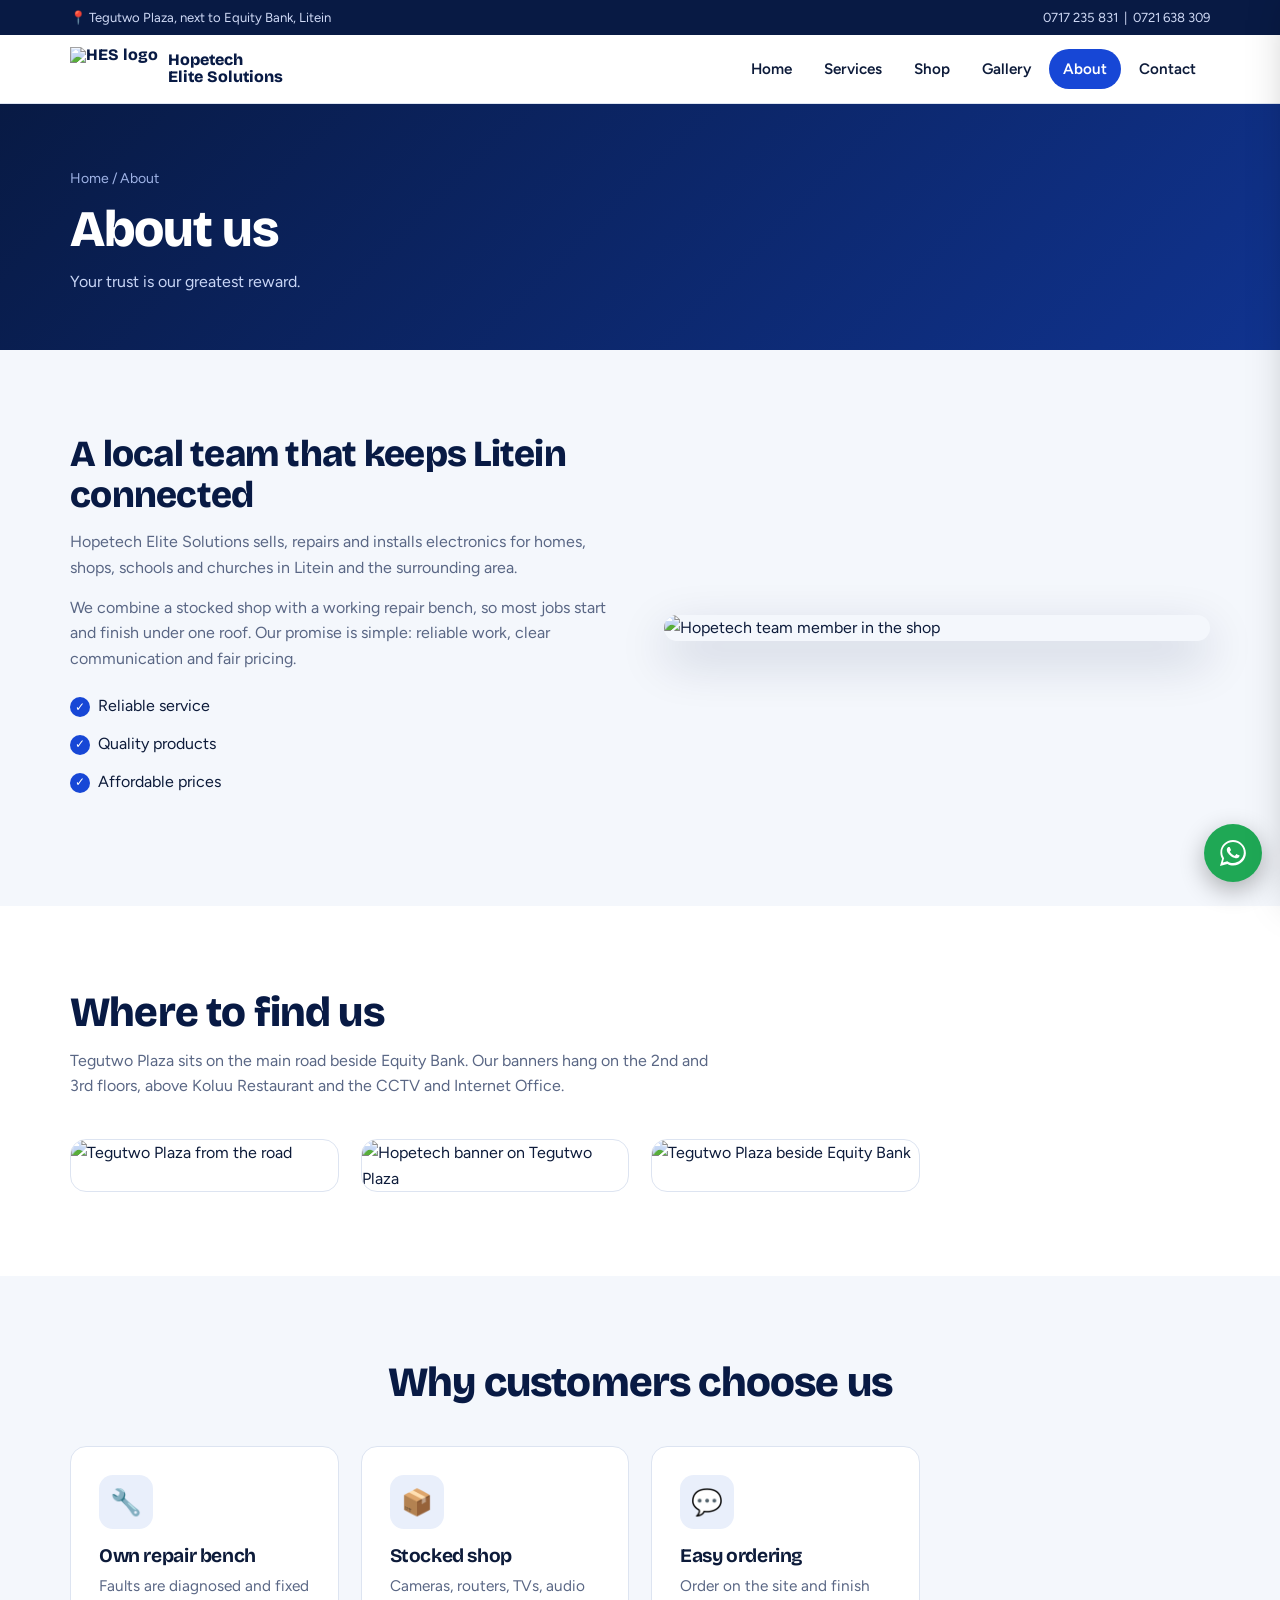
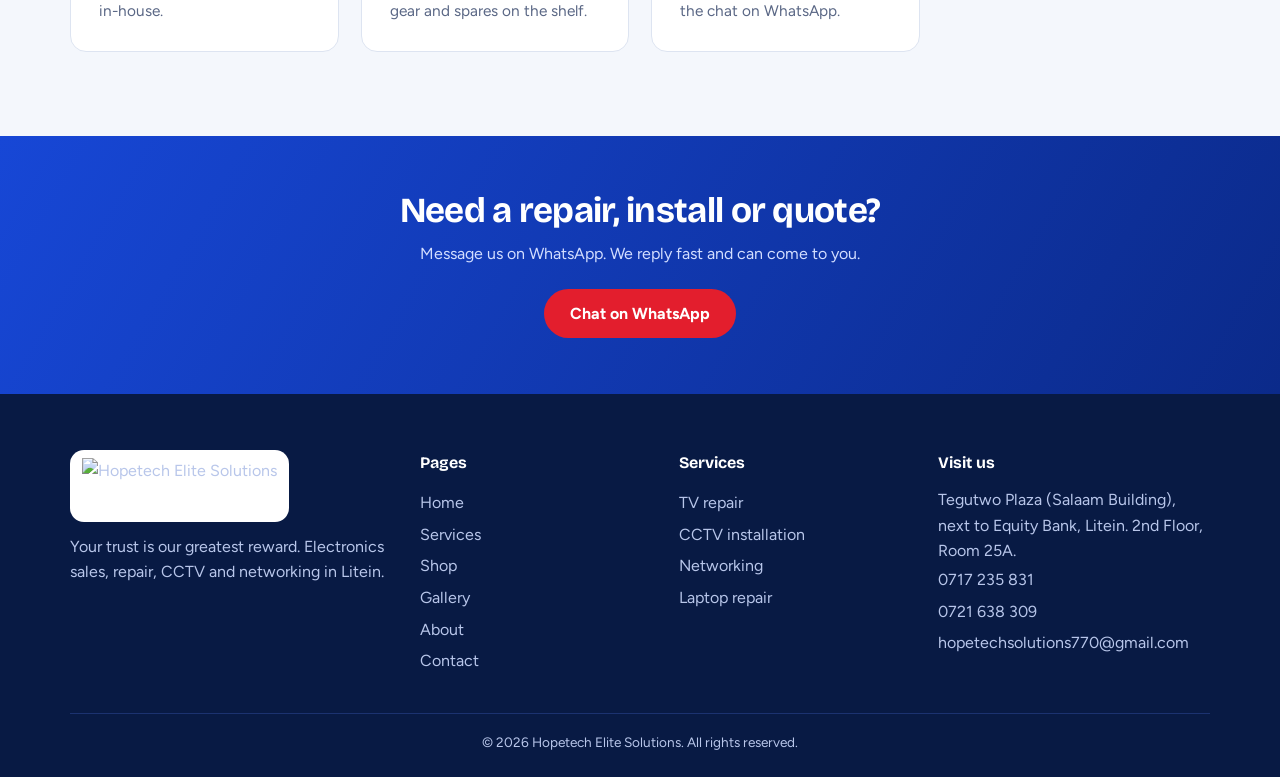
==== about.html @ 3a8e1cd1 "Add files via upload" ====
<!DOCTYPE html><html lang="en"><head><meta charset="UTF-8"><meta name="viewport" content="width=device-width,initial-scale=1">
<title>About Us | Hopetech Elite Solutions, Litein</title><meta name="description" content="About Hopetech Elite Solutions, a trusted electronics and technical solutions shop in Litein, Kericho County.">
<link rel="icon" href="img/favicon.png"><link rel="preconnect" href="https://fonts.googleapis.com"><link rel="preconnect" href="https://fonts.gstatic.com" crossorigin>
<link href="https://fonts.googleapis.com/css2?family=Bricolage+Grotesque:wght@600;800&family=Figtree:wght@400;600;700&display=swap" rel="stylesheet"><link rel="stylesheet" href="style.css"></head>
<body data-page="about">
<section class="pagehead"><div class="wrap"><div class="crumb"><a href="index.html">Home</a> / About</div><h1>About us</h1><p>Your trust is our greatest reward.</p></div></section>
<section class="sec"><div class="wrap split"><div><h2>A local team that keeps Litein connected</h2><p>Hopetech Elite Solutions sells, repairs and installs electronics for homes, shops, schools and churches in Litein and the surrounding area.</p><p>We combine a stocked shop with a working repair bench, so most jobs start and finish under one roof. Our promise is simple: reliable work, clear communication and fair pricing.</p><ul class="ticks"><li>Reliable service</li><li>Quality products</li><li>Affordable prices</li></ul></div><img src="img/staff-shop.jpg" alt="Hopetech team member in the shop"></div></section>
<section class="sec alt"><div class="wrap"><div class="sh"><h2>Where to find us</h2><p>Tegutwo Plaza sits on the main road beside Equity Bank. Our banners hang on the 2nd and 3rd floors, above Koluu Restaurant and the CCTV and Internet Office.</p></div>
<div class="grid g3"><figure class="card"><img src="img/plaza-front.jpg" alt="Tegutwo Plaza from the road"></figure><figure class="card"><img src="img/plaza-close.jpg" alt="Hopetech banner on Tegutwo Plaza"></figure><figure class="card"><img src="img/plaza-side.jpg" alt="Tegutwo Plaza beside Equity Bank"></figure></div></div></section>
<section class="sec"><div class="wrap"><div class="sh c"><h2>Why customers choose us</h2></div><div class="grid g3">
<div class="card svc"><div class="ico">🔧</div><h3>Own repair bench</h3><p>Faults are diagnosed and fixed in-house.</p></div>
<div class="card svc"><div class="ico">📦</div><h3>Stocked shop</h3><p>Cameras, routers, TVs, audio gear and spares on the shelf.</p></div>
<div class="card svc"><div class="ico">💬</div><h3>Easy ordering</h3><p>Order on the site and finish the chat on WhatsApp.</p></div></div></div></section>
<script src="site.js"></script></body></html>
---- style.css ----
:root{--navy:#081a44;--ink:#0d1b3a;--blue:#1747d6;--cyan:#19c6ee;--red:#e31e2d;--bg:#f4f7fc;--card:#fff;--line:#dde4f1;--mut:#5a6785;--r:16px}
*{box-sizing:border-box;margin:0;padding:0}html{scroll-behavior:smooth}
body{font-family:Figtree,system-ui,sans-serif;color:var(--ink);background:var(--bg);line-height:1.6;-webkit-font-smoothing:antialiased}
img{max-width:100%;display:block}a{color:inherit;text-decoration:none}
h1,h2,h3{font-family:'Bricolage Grotesque',sans-serif;line-height:1.1;letter-spacing:-.02em}
:focus-visible{outline:3px solid var(--cyan);outline-offset:2px}
.wrap{max-width:1180px;margin:0 auto;padding:0 20px}
/* header */
.top{background:var(--navy);color:#cfd9f5;font-size:.82rem}.top .wrap{display:flex;justify-content:space-between;gap:12px;padding:7px 20px;flex-wrap:wrap}.top a:hover{color:#fff}
.nav{position:sticky;top:0;z-index:50;background:rgba(255,255,255,.96);backdrop-filter:blur(8px);border-bottom:1px solid var(--line)}
.nav .wrap{display:flex;align-items:center;gap:18px;height:68px}
.brand{display:flex;align-items:center;gap:10px;font-family:'Bricolage Grotesque';font-weight:800;color:var(--navy);line-height:1.05}.brand img{height:44px;width:auto}.brand span{font-size:1rem}
.menu{display:flex;gap:4px;margin-left:auto}.menu a{padding:8px 14px;border-radius:99px;font-weight:600;font-size:.95rem;color:var(--ink)}.menu a:hover{background:#e9effb}.menu a.on{background:var(--blue);color:#fff}
.cartbtn{display:none;align-items:center;gap:8px;border:0;background:var(--red);color:#fff;font:700 .95rem Figtree;padding:10px 16px;border-radius:99px;cursor:pointer}.cartbtn.show{display:inline-flex;animation:pop .4s}.cartbtn b{background:#fff;color:var(--red);border-radius:99px;min-width:22px;padding:0 6px;text-align:center}
@keyframes pop{from{transform:scale(.6);opacity:0}to{transform:none;opacity:1}}
.burger{display:none;margin-left:auto;background:none;border:1px solid var(--line);border-radius:10px;width:44px;height:44px;font-size:1.3rem;cursor:pointer}
/* buttons */
.btn{display:inline-flex;align-items:center;justify-content:center;gap:8px;padding:13px 24px;border-radius:99px;border:2px solid transparent;font:700 1rem Figtree;cursor:pointer;transition:.2s}
.btn.primary{background:var(--blue);color:#fff}.btn.primary:hover{background:#0f36a8}
.btn.red{background:var(--red);color:#fff}.btn.red:hover{background:#b9141f}
.btn.ghost{border-color:#fff;color:#fff}.btn.ghost:hover{background:#fff;color:var(--navy)}
.btn.line{border-color:var(--blue);color:var(--blue)}.btn.line:hover{background:var(--blue);color:#fff}
.btn.wa{background:#1fa855;color:#fff;width:100%}.btn.wa:hover{background:#178a45}
/* hero */
.hero{position:relative;min-height:calc(100vh - 100px);min-height:calc(100svh - 100px);display:grid;place-items:center;text-align:center;color:#fff;overflow:hidden;background:#000}
.hero video,.hero .poster{position:absolute;inset:0;width:100%;height:100%;object-fit:cover;opacity:.75}
.hero:after{content:"";position:absolute;inset:0;background:linear-gradient(180deg,rgba(8,26,68,.35),rgba(8,26,68,.65))}
.hero-in{position:relative;z-index:2;padding:48px 20px;max-width:760px}
.logo-badge{width:min(380px,78vw);margin:0 auto 28px;background:#fff;border-radius:28px;padding:16px 22px;box-shadow:0 20px 60px rgba(0,0,0,.45);animation:pop .8s}
.hero h1{font-size:clamp(1.9rem,5vw,3.4rem);font-weight:800;text-shadow:0 2px 20px rgba(0,0,0,.5)}
.hero p{font-size:clamp(1rem,2vw,1.2rem);margin:16px auto 28px;max-width:600px;color:#e8eefc}
.cta{display:flex;gap:12px;justify-content:center;flex-wrap:wrap}
/* sections */
.sec{padding:84px 0}.sec.alt{background:#fff}.sec.dark{background:var(--navy);color:#fff}
.sh{max-width:640px;margin-bottom:40px}.sh.c{margin-inline:auto;text-align:center}
.sh h2{font-size:clamp(1.7rem,3.6vw,2.6rem);font-weight:800;color:var(--navy)}.dark .sh h2{color:#fff}
.sh p{color:var(--mut);margin-top:12px}.dark .sh p{color:#b8c6ea}
.pagehead{background:linear-gradient(135deg,var(--navy),#10338f);color:#fff;padding:64px 0 56px}
.pagehead h1{font-size:clamp(2rem,5vw,3.2rem);font-weight:800}.pagehead p{color:#c8d5f5;max-width:620px;margin-top:12px}
.crumb{font-size:.88rem;color:#9fb3e6;margin-bottom:10px}.crumb a:hover{color:#fff}
.grid{display:grid;gap:22px}.g3{grid-template-columns:repeat(auto-fill,minmax(260px,1fr))}.g4{grid-template-columns:repeat(auto-fill,minmax(230px,1fr))}
.card{background:var(--card);border:1px solid var(--line);border-radius:var(--r);overflow:hidden}
.svc{padding:28px}.svc .ico{width:54px;height:54px;border-radius:14px;background:#e9effb;display:grid;place-items:center;font-size:1.6rem;margin-bottom:16px}
.svc h3{font-size:1.2rem;margin-bottom:8px}.svc p{color:var(--mut);font-size:.96rem}.svc ul{margin:12px 0 0 18px;color:var(--mut);font-size:.93rem}
.band{display:grid;grid-template-columns:repeat(auto-fit,minmax(170px,1fr));gap:20px;text-align:center}
.band b{display:block;font:800 2.4rem 'Bricolage Grotesque';color:var(--cyan)}.band span{color:#b8c6ea;font-size:.95rem}
.split{display:grid;grid-template-columns:1fr 1fr;gap:48px;align-items:center}
.split img{border-radius:20px;width:100%;box-shadow:0 18px 50px rgba(8,26,68,.2)}
.split h2{font-size:clamp(1.6rem,3.2vw,2.3rem);color:var(--navy);margin-bottom:14px;font-weight:800}.split p{color:var(--mut);margin-bottom:14px}
.ticks{list-style:none;margin:16px 0 22px}.ticks li{padding:6px 0 6px 28px;position:relative}.ticks li:before{content:"✓";position:absolute;left:0;color:#fff;background:var(--blue);border-radius:50%;width:20px;height:20px;font-size:.75rem;display:grid;place-items:center;top:10px}
/* shop */
.tools{display:flex;gap:12px;flex-wrap:wrap;margin-bottom:26px;align-items:center}
.tools input{flex:1;min-width:200px;padding:13px 18px;border:1px solid var(--line);border-radius:99px;font:1rem Figtree;background:#fff}
.chips{display:flex;gap:8px;flex-wrap:wrap}.chips button{border:1px solid var(--line);background:#fff;padding:9px 16px;border-radius:99px;font:600 .9rem Figtree;cursor:pointer}.chips button.on{background:var(--navy);color:#fff;border-color:var(--navy)}
.prod .im{aspect-ratio:1/1;background:#eef2fa center/cover no-repeat}
.prod .bd{padding:16px 18px 18px}.prod .cat{font-size:.78rem;color:var(--blue);font-weight:700}.prod h3{font-size:1.05rem;margin:4px 0 6px;font-family:Figtree;letter-spacing:0;font-weight:700;line-height:1.3}
.prod .pr{color:var(--mut);font-size:.92rem;margin-bottom:12px}.prod .btn{width:100%;padding:11px}
.empty{padding:40px;text-align:center;color:var(--mut);grid-column:1/-1}
/* gallery */
.gal{columns:3 260px;column-gap:18px}.gal figure{break-inside:avoid;margin-bottom:18px;border-radius:14px;overflow:hidden;background:#fff;border:1px solid var(--line);cursor:zoom-in}.gal img{width:100%}.gal figcaption{padding:10px 14px;font-size:.9rem;color:var(--mut)}
.lb{position:fixed;inset:0;background:rgba(5,12,32,.92);z-index:200;display:none;place-items:center;padding:20px}.lb.on{display:grid}.lb img{max-height:90vh;border-radius:10px}
/* contact */
.cgrid{display:grid;grid-template-columns:1fr 1fr;gap:28px}.box{background:#fff;border:1px solid var(--line);border-radius:var(--r);padding:30px}
.box h3{margin-bottom:14px;font-size:1.3rem}.box p{margin-bottom:12px;color:var(--mut)}.box p b{color:var(--ink)}.box a{color:var(--blue);font-weight:600}
.field{display:block;margin-bottom:14px}.field span{display:block;font-weight:600;font-size:.9rem;margin-bottom:6px}
.field input,.field textarea{width:100%;padding:13px 15px;border:1px solid var(--line);border-radius:12px;font:1rem Figtree;background:#fff}
.hours{width:100%;border-collapse:collapse}.hours td{padding:8px 0;border-bottom:1px solid var(--line)}.hours td:last-child{text-align:right;font-weight:600}
.map{width:100%;height:320px;border:0;border-radius:var(--r);margin-top:22px}
/* cta strip + footer */
.strip{background:linear-gradient(120deg,var(--blue),#0b2a8a);color:#fff;padding:56px 0;text-align:center}.strip h2{font-size:clamp(1.5rem,3vw,2.2rem);margin-bottom:10px}.strip p{color:#d3deff;margin-bottom:22px}
footer{background:var(--navy);color:#b8c6ea;padding:56px 0 24px}
.fg{display:grid;grid-template-columns:1.4fr 1fr 1fr 1.2fr;gap:32px}.fg h4{color:#fff;margin-bottom:12px;font-family:'Bricolage Grotesque'}.fg a{display:block;padding:3px 0}.fg a:hover{color:#fff}
.fg .lg{background:#fff;border-radius:14px;padding:8px 12px;display:inline-block;margin-bottom:12px}.fg .lg img{height:56px}
.copy{border-top:1px solid #1b3270;margin-top:36px;padding-top:18px;font-size:.85rem;text-align:center}
/* cart */
.scrim{position:fixed;inset:0;background:rgba(5,12,32,.55);opacity:0;pointer-events:none;transition:.25s;z-index:90}.scrim.on{opacity:1;pointer-events:auto}
.drawer{position:fixed;top:0;right:0;height:100%;width:min(420px,100%);background:#fff;z-index:100;transform:translateX(105%);transition:transform .3s;display:flex;flex-direction:column;box-shadow:-10px 0 40px rgba(0,0,0,.25)}.drawer.on{transform:none}
.dh{display:flex;justify-content:space-between;align-items:center;padding:18px 20px;border-bottom:1px solid var(--line)}.dh h3{font-size:1.3rem}.dh button{border:0;background:#eef2fa;width:38px;height:38px;border-radius:50%;font-size:1.1rem;cursor:pointer}
.items{flex:1;overflow:auto;padding:12px 20px}.it{display:flex;gap:12px;align-items:center;padding:12px 0;border-bottom:1px solid var(--line)}.it .th{width:56px;height:56px;border-radius:10px;background:#eef2fa center/cover;flex:none}.it .nm{flex:1;font-weight:600;font-size:.94rem;line-height:1.3}
.qty{display:flex;align-items:center;gap:6px;margin-top:6px}.qty button{width:26px;height:26px;border-radius:50%;border:1px solid var(--line);background:#fff;font-weight:700;cursor:pointer}
.rm{border:0;background:none;color:var(--red);font:600 .85rem Figtree;cursor:pointer;padding:6px}
.df{padding:16px 20px 20px;border-top:1px solid var(--line);background:#f8faff}.df input{width:100%;padding:12px 14px;border:1px solid var(--line);border-radius:10px;font:1rem Figtree;margin-bottom:10px}.df input.bad{border-color:var(--red)}
.err{color:var(--red);font-size:.85rem;min-height:1.2em;margin-bottom:6px}
.clr{display:block;margin:10px auto 0;border:0;background:none;color:var(--mut);cursor:pointer;font:.88rem Figtree;text-decoration:underline}
#toast{position:fixed;left:50%;bottom:90px;transform:translate(-50%,30px);background:var(--navy);color:#fff;padding:12px 20px;border-radius:99px;opacity:0;transition:.3s;z-index:150;pointer-events:none;font-weight:600}#toast.on{opacity:1;transform:translate(-50%,0)}
.wa-float{position:fixed;right:18px;bottom:18px;width:58px;height:58px;border-radius:50%;background:#1fa855;display:grid;place-items:center;z-index:60;box-shadow:0 8px 24px rgba(0,0,0,.3)}.wa-float svg{width:32px;height:32px}
@media(max-width:900px){.split,.cgrid{grid-template-columns:1fr}.fg{grid-template-columns:1fr 1fr}.sec{padding:60px 0}}
@media(max-width:820px){.burger{display:block}.menu{display:none;position:absolute;top:68px;left:0;right:0;background:#fff;flex-direction:column;padding:12px 20px 18px;border-bottom:1px solid var(--line)}.menu.on{display:flex}.nav .wrap{position:relative}.cartbtn{margin-left:0}.brand span{font-size:.9rem}.top .wrap>span:last-child{display:none}}
@media(max-width:520px){.fg{grid-template-columns:1fr}.brand span{display:none}}
@media(prefers-reduced-motion:reduce){*{animation:none!important;transition:none!important}html{scroll-behavior:auto}}
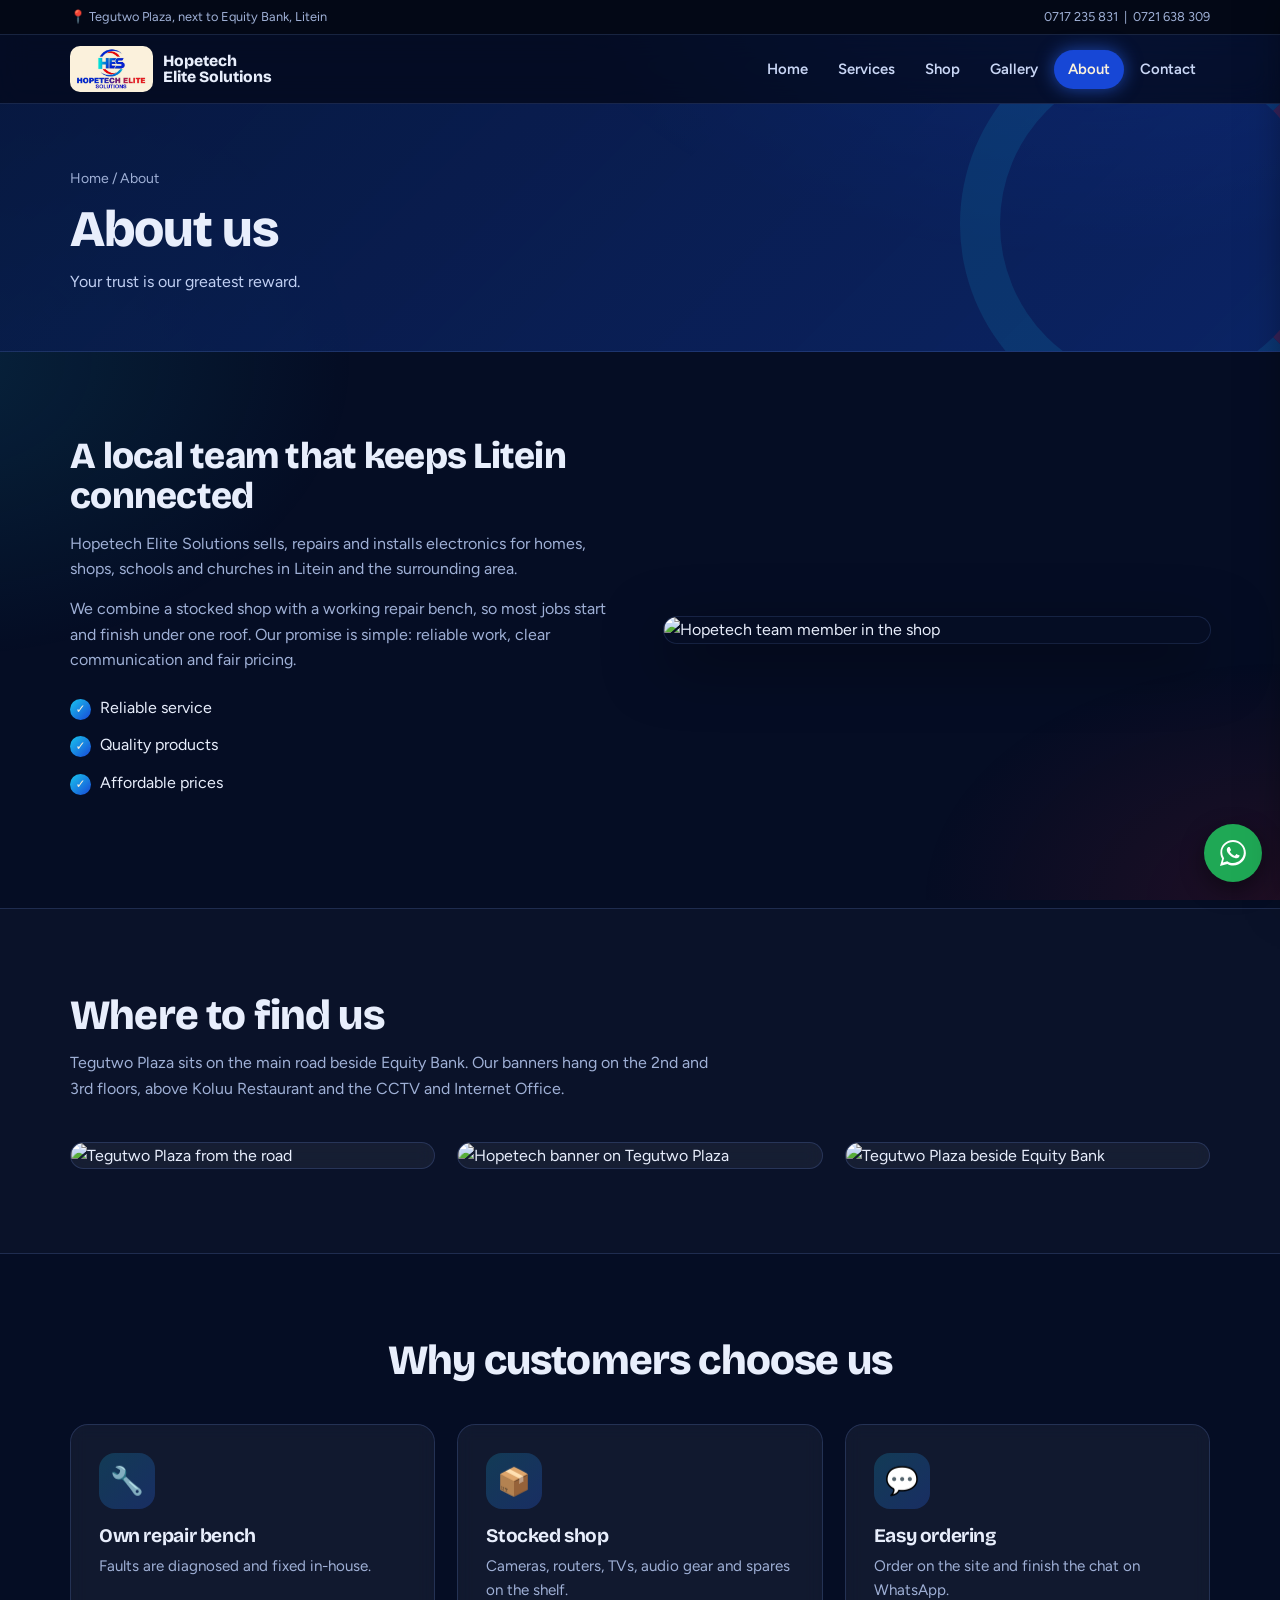
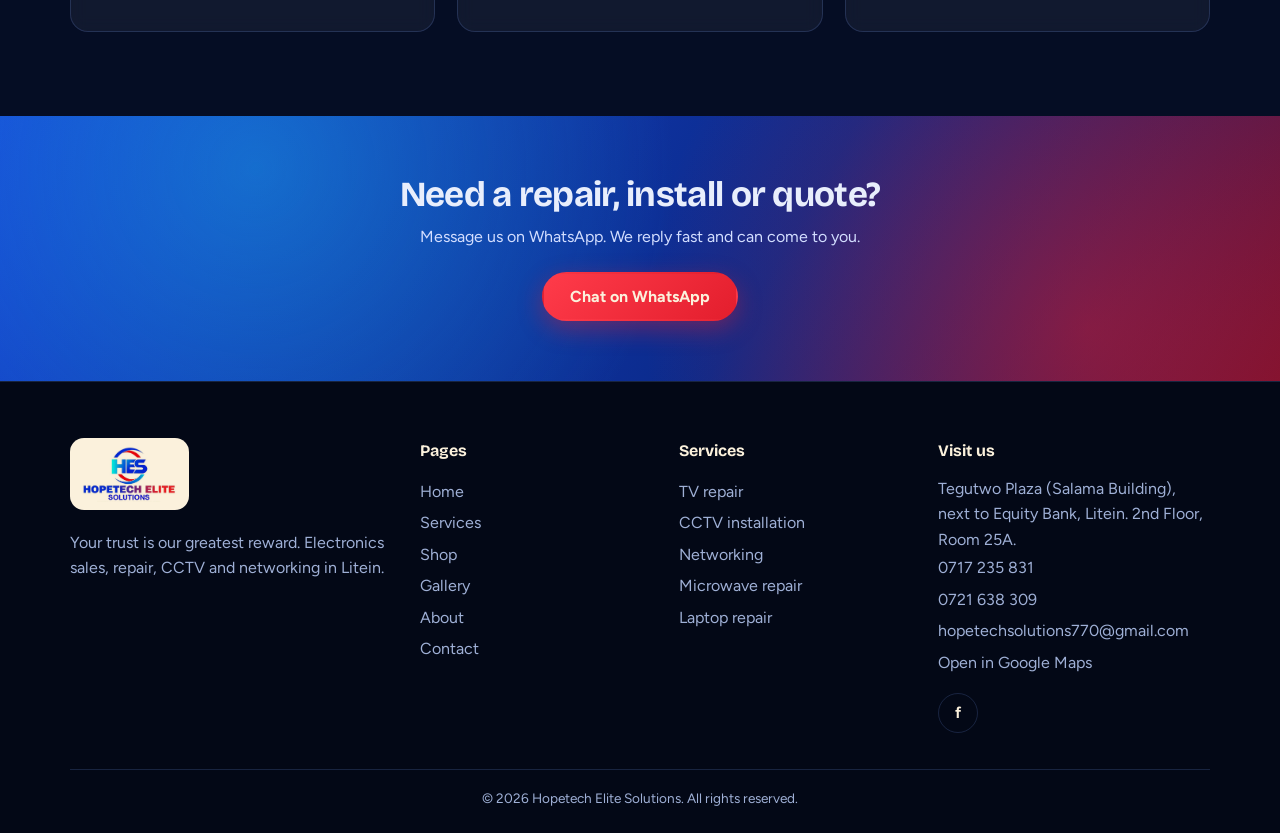
==== commit 0f5ff48c: "Add files via upload" ====
--- a/about.html
+++ b/about.html
@@ -1,7 +1,7 @@
 <!DOCTYPE html><html lang="en"><head><meta charset="UTF-8"><meta name="viewport" content="width=device-width,initial-scale=1">
 <title>About Us | Hopetech Elite Solutions, Litein</title><meta name="description" content="About Hopetech Elite Solutions, a trusted electronics and technical solutions shop in Litein, Kericho County.">
 <link rel="icon" href="img/favicon.png"><link rel="preconnect" href="https://fonts.googleapis.com"><link rel="preconnect" href="https://fonts.gstatic.com" crossorigin>
-<link href="https://fonts.googleapis.com/css2?family=Bricolage+Grotesque:wght@600;800&family=Figtree:wght@400;600;700&display=swap" rel="stylesheet"><link rel="stylesheet" href="style.css"></head>
+<link href="https://fonts.googleapis.com/css2?family=Bricolage+Grotesque:wght@600;800&family=Figtree:wght@400;600;700&display=swap" rel="stylesheet"><link rel="stylesheet" href="style.css?v=3"></head>
 <body data-page="about">
 <section class="pagehead"><div class="wrap"><div class="crumb"><a href="index.html">Home</a> / About</div><h1>About us</h1><p>Your trust is our greatest reward.</p></div></section>
 <section class="sec"><div class="wrap split"><div><h2>A local team that keeps Litein connected</h2><p>Hopetech Elite Solutions sells, repairs and installs electronics for homes, shops, schools and churches in Litein and the surrounding area.</p><p>We combine a stocked shop with a working repair bench, so most jobs start and finish under one roof. Our promise is simple: reliable work, clear communication and fair pricing.</p><ul class="ticks"><li>Reliable service</li><li>Quality products</li><li>Affordable prices</li></ul></div><img src="img/staff-shop.jpg" alt="Hopetech team member in the shop"></div></section>
@@ -11,4 +11,4 @@
 <div class="card svc"><div class="ico">🔧</div><h3>Own repair bench</h3><p>Faults are diagnosed and fixed in-house.</p></div>
 <div class="card svc"><div class="ico">📦</div><h3>Stocked shop</h3><p>Cameras, routers, TVs, audio gear and spares on the shelf.</p></div>
 <div class="card svc"><div class="ico">💬</div><h3>Easy ordering</h3><p>Order on the site and finish the chat on WhatsApp.</p></div></div></div></section>
-<script src="site.js"></script></body></html>+<script src="site.js?v=3"></script></body></html>
--- a/style.css
+++ b/style.css
@@ -1,90 +1,111 @@
-:root{--navy:#081a44;--ink:#0d1b3a;--blue:#1747d6;--cyan:#19c6ee;--red:#e31e2d;--bg:#f4f7fc;--card:#fff;--line:#dde4f1;--mut:#5a6785;--r:16px}
+:root{--cream:#fbf1dc;--navy:#050d24;--navy2:#081a44;--blue:#1747d6;--blue2:#2f6bff;--cyan:#19c6ee;--red:#e31e2d;--ink:#e8eefc;--mut:#9fb0d6;--card:rgba(255,255,255,.05);--line:rgba(120,160,255,.18);--r:18px;--grad:linear-gradient(90deg,var(--cyan),var(--blue2) 50%,var(--red))}
 *{box-sizing:border-box;margin:0;padding:0}html{scroll-behavior:smooth}
-body{font-family:Figtree,system-ui,sans-serif;color:var(--ink);background:var(--bg);line-height:1.6;-webkit-font-smoothing:antialiased}
+body{font-family:Figtree,system-ui,sans-serif;color:var(--ink);background:var(--navy);line-height:1.6;-webkit-font-smoothing:antialiased;overflow-x:hidden}
+body:before{content:"";position:fixed;inset:0;z-index:-1;background:radial-gradient(900px 500px at 85% -5%,rgba(23,71,214,.35),transparent 60%),radial-gradient(700px 500px at -5% 40%,rgba(25,198,238,.12),transparent 60%),radial-gradient(600px 400px at 100% 100%,rgba(227,30,45,.12),transparent 60%)}
 img{max-width:100%;display:block}a{color:inherit;text-decoration:none}
 h1,h2,h3{font-family:'Bricolage Grotesque',sans-serif;line-height:1.1;letter-spacing:-.02em}
 :focus-visible{outline:3px solid var(--cyan);outline-offset:2px}
 .wrap{max-width:1180px;margin:0 auto;padding:0 20px}
+.grad{background:var(--grad);-webkit-background-clip:text;background-clip:text;color:transparent;background-size:200% auto;animation:shine 6s linear infinite}
+@keyframes shine{to{background-position:200% center}}
+.prog{position:fixed;top:0;left:0;height:3px;width:0;background:var(--grad);z-index:300}
 /* header */
-.top{background:var(--navy);color:#cfd9f5;font-size:.82rem}.top .wrap{display:flex;justify-content:space-between;gap:12px;padding:7px 20px;flex-wrap:wrap}.top a:hover{color:#fff}
-.nav{position:sticky;top:0;z-index:50;background:rgba(255,255,255,.96);backdrop-filter:blur(8px);border-bottom:1px solid var(--line)}
+.top{background:#030816;color:var(--mut);font-size:.8rem;border-bottom:1px solid var(--line)}.top .wrap{display:flex;justify-content:space-between;gap:12px;padding:7px 20px;flex-wrap:wrap}.top a:hover{color:var(--cyan)}
+.nav{position:sticky;top:0;z-index:50;background:rgba(5,13,36,.72);backdrop-filter:blur(14px);border-bottom:1px solid var(--line);transition:.3s}.nav.sc{background:rgba(5,13,36,.94);box-shadow:0 8px 30px rgba(0,0,0,.4)}
 .nav .wrap{display:flex;align-items:center;gap:18px;height:68px}
-.brand{display:flex;align-items:center;gap:10px;font-family:'Bricolage Grotesque';font-weight:800;color:var(--navy);line-height:1.05}.brand img{height:44px;width:auto}.brand span{font-size:1rem}
-.menu{display:flex;gap:4px;margin-left:auto}.menu a{padding:8px 14px;border-radius:99px;font-weight:600;font-size:.95rem;color:var(--ink)}.menu a:hover{background:#e9effb}.menu a.on{background:var(--blue);color:#fff}
-.cartbtn{display:none;align-items:center;gap:8px;border:0;background:var(--red);color:#fff;font:700 .95rem Figtree;padding:10px 16px;border-radius:99px;cursor:pointer}.cartbtn.show{display:inline-flex;animation:pop .4s}.cartbtn b{background:#fff;color:var(--red);border-radius:99px;min-width:22px;padding:0 6px;text-align:center}
+.brand{display:flex;align-items:center;gap:10px}.brand img{height:46px;width:auto;background:var(--cream);border-radius:10px;padding:2px 6px}.brand span{font:800 .98rem/1.05 'Bricolage Grotesque'}
+.menu{display:flex;gap:2px;margin-left:auto}.menu a{padding:8px 14px;border-radius:99px;font-weight:600;font-size:.93rem;color:#c9d6f5;transition:.2s}.menu a:hover{color:var(--cream);background:rgba(255,255,255,.08)}.menu a.on{background:var(--blue);color:var(--cream);box-shadow:0 0 18px rgba(47,107,255,.6)}
+.cartbtn{display:none;align-items:center;gap:8px;border:0;background:var(--red);color:var(--cream);font:700 .92rem Figtree;padding:10px 16px;border-radius:99px;cursor:pointer}.cartbtn.show{display:inline-flex;animation:pop .4s}.cartbtn b{background:var(--cream);color:var(--red);border-radius:99px;min-width:22px;padding:0 6px;text-align:center}
 @keyframes pop{from{transform:scale(.6);opacity:0}to{transform:none;opacity:1}}
-.burger{display:none;margin-left:auto;background:none;border:1px solid var(--line);border-radius:10px;width:44px;height:44px;font-size:1.3rem;cursor:pointer}
+.burger{display:none;margin-left:auto;background:none;color:var(--cream);border:1px solid var(--line);border-radius:10px;width:44px;height:44px;font-size:1.3rem;cursor:pointer}
 /* buttons */
-.btn{display:inline-flex;align-items:center;justify-content:center;gap:8px;padding:13px 24px;border-radius:99px;border:2px solid transparent;font:700 1rem Figtree;cursor:pointer;transition:.2s}
-.btn.primary{background:var(--blue);color:#fff}.btn.primary:hover{background:#0f36a8}
-.btn.red{background:var(--red);color:#fff}.btn.red:hover{background:#b9141f}
-.btn.ghost{border-color:#fff;color:#fff}.btn.ghost:hover{background:#fff;color:var(--navy)}
-.btn.line{border-color:var(--blue);color:var(--blue)}.btn.line:hover{background:var(--blue);color:#fff}
-.btn.wa{background:#1fa855;color:#fff;width:100%}.btn.wa:hover{background:#178a45}
+.btn{position:relative;display:inline-flex;align-items:center;justify-content:center;gap:8px;padding:13px 26px;border-radius:99px;border:2px solid transparent;font:700 1rem Figtree;cursor:pointer;transition:.25s;overflow:hidden}
+.btn:hover{transform:translateY(-2px)}
+.btn.primary{background:linear-gradient(135deg,var(--blue2),var(--blue));color:var(--cream);box-shadow:0 8px 24px rgba(23,71,214,.45)}.btn.primary:hover{box-shadow:0 10px 32px rgba(47,107,255,.7)}
+.btn.red{background:linear-gradient(135deg,#ff3b4a,var(--red));color:var(--cream);box-shadow:0 8px 24px rgba(227,30,45,.4)}.btn.red:hover{box-shadow:0 10px 32px rgba(227,30,45,.7)}
+.btn.ghost{border-color:rgba(255,255,255,.55);color:var(--cream);background:rgba(255,255,255,.06);backdrop-filter:blur(6px)}.btn.ghost:hover{background:var(--cream);color:var(--navy)}
+.btn.line{border-color:var(--cyan);color:var(--cyan)}.btn.line:hover{background:var(--cyan);color:var(--navy)}
+.btn.wa{background:#1fa855;color:var(--cream);width:100%}.btn.wa:hover{background:#178a45}
+.btn.red:after,.btn.primary:after{content:"";position:absolute;top:0;left:-80%;width:50%;height:100%;background:linear-gradient(100deg,transparent,rgba(255,255,255,.35),transparent);transform:skewX(-20deg);animation:sweep 3.5s infinite}
+@keyframes sweep{0%,60%{left:-80%}100%{left:140%}}
 /* hero */
-.hero{position:relative;min-height:calc(100vh - 100px);min-height:calc(100svh - 100px);display:grid;place-items:center;text-align:center;color:#fff;overflow:hidden;background:#000}
-.hero video,.hero .poster{position:absolute;inset:0;width:100%;height:100%;object-fit:cover;opacity:.75}
-.hero:after{content:"";position:absolute;inset:0;background:linear-gradient(180deg,rgba(8,26,68,.35),rgba(8,26,68,.65))}
-.hero-in{position:relative;z-index:2;padding:48px 20px;max-width:760px}
-.logo-badge{width:min(380px,78vw);margin:0 auto 28px;background:#fff;border-radius:28px;padding:16px 22px;box-shadow:0 20px 60px rgba(0,0,0,.45);animation:pop .8s}
-.hero h1{font-size:clamp(1.9rem,5vw,3.4rem);font-weight:800;text-shadow:0 2px 20px rgba(0,0,0,.5)}
-.hero p{font-size:clamp(1rem,2vw,1.2rem);margin:16px auto 28px;max-width:600px;color:#e8eefc}
+.hero{position:relative;min-height:clamp(200px,26svh,300px);display:grid;place-items:center;text-align:center;overflow:hidden;background:#000}
+.hero video,.hero .poster{position:absolute;inset:0;width:100%;height:100%;object-fit:cover}
+.hero:before{content:"";position:absolute;inset:0;z-index:1;background:linear-gradient(180deg,rgba(5,13,36,.55),rgba(5,13,36,.75) 70%,var(--navy)),radial-gradient(circle at 50% 40%,rgba(23,71,214,.25),transparent 60%)}
+.hero-in{position:relative;z-index:2;padding:26px 20px 30px;max-width:820px}
+.logo-badge{width:min(300px,68vw);margin:0 auto 26px;background:var(--cream);border-radius:26px;padding:12px 18px;box-shadow:0 0 0 4px rgba(25,198,238,.25),0 0 60px rgba(47,107,255,.6);animation:pop .8s,float 5s ease-in-out infinite 1s}
+@keyframes float{50%{transform:translateY(-10px)}}
+.hero h1{font-size:clamp(1.5rem,4.6vw,2.8rem);font-weight:800;text-shadow:0 4px 30px rgba(0,0,0,.6)}
+.hero p{font-size:clamp(.9rem,1.6vw,1.05rem);margin:10px auto 16px;max-width:600px;color:#d8e3ff}
 .cta{display:flex;gap:12px;justify-content:center;flex-wrap:wrap}
+.chipline{display:flex;gap:10px;justify-content:center;flex-wrap:wrap;margin-top:30px}.chipline span{border:1px solid var(--line);background:rgba(5,13,36,.55);backdrop-filter:blur(8px);padding:7px 16px;border-radius:99px;font-size:.88rem;font-weight:600;color:#cfe0ff}
+.scroll{position:absolute;bottom:18px;left:50%;z-index:2;width:26px;height:42px;border:2px solid rgba(255,255,255,.6);border-radius:20px;transform:translateX(-50%)}.scroll:after{content:"";position:absolute;top:8px;left:50%;width:4px;height:8px;margin-left:-2px;border-radius:4px;background:var(--cyan);animation:wheel 1.6s infinite}
+@keyframes wheel{to{transform:translateY(14px);opacity:0}}
 /* sections */
-.sec{padding:84px 0}.sec.alt{background:#fff}.sec.dark{background:var(--navy);color:#fff}
+.sec{padding:84px 0;position:relative}.sec.alt{background:rgba(255,255,255,.025);border-block:1px solid var(--line)}
 .sh{max-width:640px;margin-bottom:40px}.sh.c{margin-inline:auto;text-align:center}
-.sh h2{font-size:clamp(1.7rem,3.6vw,2.6rem);font-weight:800;color:var(--navy)}.dark .sh h2{color:#fff}
-.sh p{color:var(--mut);margin-top:12px}.dark .sh p{color:#b8c6ea}
-.pagehead{background:linear-gradient(135deg,var(--navy),#10338f);color:#fff;padding:64px 0 56px}
-.pagehead h1{font-size:clamp(2rem,5vw,3.2rem);font-weight:800}.pagehead p{color:#c8d5f5;max-width:620px;margin-top:12px}
-.crumb{font-size:.88rem;color:#9fb3e6;margin-bottom:10px}.crumb a:hover{color:#fff}
-.grid{display:grid;gap:22px}.g3{grid-template-columns:repeat(auto-fill,minmax(260px,1fr))}.g4{grid-template-columns:repeat(auto-fill,minmax(230px,1fr))}
-.card{background:var(--card);border:1px solid var(--line);border-radius:var(--r);overflow:hidden}
-.svc{padding:28px}.svc .ico{width:54px;height:54px;border-radius:14px;background:#e9effb;display:grid;place-items:center;font-size:1.6rem;margin-bottom:16px}
-.svc h3{font-size:1.2rem;margin-bottom:8px}.svc p{color:var(--mut);font-size:.96rem}.svc ul{margin:12px 0 0 18px;color:var(--mut);font-size:.93rem}
+.sh h2{font-size:clamp(1.7rem,3.6vw,2.6rem);font-weight:800}.sh p{color:var(--mut);margin-top:12px}
+.eyebrow{display:inline-block;font-size:.8rem;font-weight:700;letter-spacing:.14em;text-transform:uppercase;color:var(--cyan);margin-bottom:10px}
+.pagehead{position:relative;background:linear-gradient(135deg,rgba(8,26,68,.9),rgba(16,51,143,.6));padding:64px 0 56px;border-bottom:1px solid var(--line);overflow:hidden}
+.pagehead:after{content:"";position:absolute;right:-80px;top:-80px;width:320px;height:320px;border-radius:50%;border:40px solid rgba(25,198,238,.12);border-right-color:rgba(227,30,45,.2)}
+.pagehead h1{font-size:clamp(2rem,5vw,3.2rem);font-weight:800}.pagehead p{color:#c0cff2;max-width:620px;margin-top:12px}
+.crumb{font-size:.88rem;color:var(--mut);margin-bottom:10px}.crumb a:hover{color:var(--cream)}
+.grid{display:grid;gap:22px}.g3{grid-template-columns:repeat(auto-fill,minmax(270px,1fr))}.g4{grid-template-columns:repeat(auto-fill,minmax(230px,1fr))}
+.card{background:var(--card);border:1px solid var(--line);border-radius:var(--r);overflow:hidden;backdrop-filter:blur(8px);transition:.3s}
+.card:hover{transform:translateY(-6px);border-color:rgba(25,198,238,.6);box-shadow:0 18px 50px rgba(0,0,0,.45),0 0 30px rgba(47,107,255,.25)}
+.svc{padding:28px;position:relative}.svc:before{content:"";position:absolute;left:0;top:0;height:3px;width:100%;background:var(--grad);transform:scaleX(0);transform-origin:left;transition:.4s}.svc:hover:before{transform:scaleX(1)}
+.svc .ico{width:56px;height:56px;border-radius:16px;background:linear-gradient(135deg,rgba(25,198,238,.2),rgba(47,107,255,.25));display:grid;place-items:center;font-size:1.7rem;margin-bottom:16px;transition:.3s}.svc:hover .ico{transform:rotate(-8deg) scale(1.12)}
+.svc h3{font-size:1.2rem;margin-bottom:8px}.svc p{color:var(--mut);font-size:.95rem}.svc ul{margin:12px 0 0 18px;color:#b8c7ea;font-size:.92rem}.svc a.l{color:var(--cyan);font-weight:700}
+.svc.mini{padding:24px;text-align:center}.svc.mini .ico{margin-inline:auto}
 .band{display:grid;grid-template-columns:repeat(auto-fit,minmax(170px,1fr));gap:20px;text-align:center}
-.band b{display:block;font:800 2.4rem 'Bricolage Grotesque';color:var(--cyan)}.band span{color:#b8c6ea;font-size:.95rem}
+.band b{display:block;font:800 2.6rem 'Bricolage Grotesque';background:var(--grad);-webkit-background-clip:text;background-clip:text;color:transparent}.band span{color:var(--mut);font-size:.95rem}
 .split{display:grid;grid-template-columns:1fr 1fr;gap:48px;align-items:center}
-.split img{border-radius:20px;width:100%;box-shadow:0 18px 50px rgba(8,26,68,.2)}
-.split h2{font-size:clamp(1.6rem,3.2vw,2.3rem);color:var(--navy);margin-bottom:14px;font-weight:800}.split p{color:var(--mut);margin-bottom:14px}
-.ticks{list-style:none;margin:16px 0 22px}.ticks li{padding:6px 0 6px 28px;position:relative}.ticks li:before{content:"✓";position:absolute;left:0;color:#fff;background:var(--blue);border-radius:50%;width:20px;height:20px;font-size:.75rem;display:grid;place-items:center;top:10px}
+.split img{border-radius:22px;width:100%;box-shadow:0 18px 60px rgba(0,0,0,.5),0 0 0 1px var(--line)}
+.split h2{font-size:clamp(1.6rem,3.2vw,2.3rem);margin-bottom:14px;font-weight:800}.split p{color:var(--mut);margin-bottom:14px}
+.ticks{list-style:none;margin:16px 0 22px}.ticks li{padding:6px 0 6px 30px;position:relative}.ticks li:before{content:"✓";position:absolute;left:0;color:var(--cream);background:linear-gradient(135deg,var(--cyan),var(--blue));border-radius:50%;width:21px;height:21px;font-size:.75rem;display:grid;place-items:center;top:10px}
+.ticks.cols{display:grid;grid-template-columns:1fr 1fr;gap:0 18px}
 /* shop */
 .tools{display:flex;gap:12px;flex-wrap:wrap;margin-bottom:26px;align-items:center}
-.tools input{flex:1;min-width:200px;padding:13px 18px;border:1px solid var(--line);border-radius:99px;font:1rem Figtree;background:#fff}
-.chips{display:flex;gap:8px;flex-wrap:wrap}.chips button{border:1px solid var(--line);background:#fff;padding:9px 16px;border-radius:99px;font:600 .9rem Figtree;cursor:pointer}.chips button.on{background:var(--navy);color:#fff;border-color:var(--navy)}
-.prod .im{aspect-ratio:1/1;background:#eef2fa center/cover no-repeat}
-.prod .bd{padding:16px 18px 18px}.prod .cat{font-size:.78rem;color:var(--blue);font-weight:700}.prod h3{font-size:1.05rem;margin:4px 0 6px;font-family:Figtree;letter-spacing:0;font-weight:700;line-height:1.3}
+.tools input{flex:1;min-width:200px;padding:13px 18px;border:1px solid var(--line);border-radius:99px;font:1rem Figtree;background:rgba(255,255,255,.06);color:var(--cream)}.tools input::placeholder{color:var(--mut)}
+.chips{display:flex;gap:8px;flex-wrap:wrap}.chips button{border:1px solid var(--line);background:rgba(255,255,255,.05);color:#cfe0ff;padding:9px 16px;border-radius:99px;font:600 .9rem Figtree;cursor:pointer;transition:.2s}.chips button:hover{border-color:var(--cyan)}.chips button.on{background:var(--blue);color:var(--cream);border-color:var(--blue2);box-shadow:0 0 16px rgba(47,107,255,.6)}
+.prod .im{aspect-ratio:1/1;background:#0b1636 center/cover no-repeat;transition:.5s}.prod:hover .im{transform:scale(1.06)}.prod{overflow:hidden}.prod .imw{overflow:hidden}
+.prod .bd{padding:16px 18px 18px;position:relative;background:rgba(5,13,36,.6)}.prod .cat{font-size:.78rem;color:var(--cyan);font-weight:700}.prod h3{font-size:1.05rem;margin:4px 0 6px;font-family:Figtree;letter-spacing:0;font-weight:700;line-height:1.3}
 .prod .pr{color:var(--mut);font-size:.92rem;margin-bottom:12px}.prod .btn{width:100%;padding:11px}
 .empty{padding:40px;text-align:center;color:var(--mut);grid-column:1/-1}
 /* gallery */
-.gal{columns:3 260px;column-gap:18px}.gal figure{break-inside:avoid;margin-bottom:18px;border-radius:14px;overflow:hidden;background:#fff;border:1px solid var(--line);cursor:zoom-in}.gal img{width:100%}.gal figcaption{padding:10px 14px;font-size:.9rem;color:var(--mut)}
-.lb{position:fixed;inset:0;background:rgba(5,12,32,.92);z-index:200;display:none;place-items:center;padding:20px}.lb.on{display:grid}.lb img{max-height:90vh;border-radius:10px}
+.gal{columns:3 260px;column-gap:18px}.gal figure{break-inside:avoid;margin-bottom:18px;border-radius:14px;overflow:hidden;background:var(--card);border:1px solid var(--line);cursor:zoom-in;transition:.3s}.gal figure:hover{transform:scale(1.02);border-color:var(--cyan)}.gal img{width:100%}.gal figcaption{padding:10px 14px;font-size:.9rem;color:var(--mut)}
+.lb{position:fixed;inset:0;background:rgba(2,6,18,.94);z-index:200;display:none;place-items:center;padding:20px}.lb.on{display:grid}.lb img{max-height:90vh;border-radius:10px}
 /* contact */
-.cgrid{display:grid;grid-template-columns:1fr 1fr;gap:28px}.box{background:#fff;border:1px solid var(--line);border-radius:var(--r);padding:30px}
-.box h3{margin-bottom:14px;font-size:1.3rem}.box p{margin-bottom:12px;color:var(--mut)}.box p b{color:var(--ink)}.box a{color:var(--blue);font-weight:600}
+.cgrid{display:grid;grid-template-columns:1fr 1fr;gap:28px}.box{background:var(--card);border:1px solid var(--line);border-radius:var(--r);padding:30px;backdrop-filter:blur(8px)}
+.box h3{margin-bottom:14px;font-size:1.3rem}.box p{margin-bottom:12px;color:var(--mut)}.box p b{color:var(--cream)}.box a{color:var(--cyan);font-weight:600}
 .field{display:block;margin-bottom:14px}.field span{display:block;font-weight:600;font-size:.9rem;margin-bottom:6px}
-.field input,.field textarea{width:100%;padding:13px 15px;border:1px solid var(--line);border-radius:12px;font:1rem Figtree;background:#fff}
-.hours{width:100%;border-collapse:collapse}.hours td{padding:8px 0;border-bottom:1px solid var(--line)}.hours td:last-child{text-align:right;font-weight:600}
-.map{width:100%;height:320px;border:0;border-radius:var(--r);margin-top:22px}
+.field input,.field textarea{width:100%;padding:13px 15px;border:1px solid var(--line);border-radius:12px;font:1rem Figtree;background:rgba(255,255,255,.06);color:var(--cream)}
+.map{width:100%;height:340px;border:0;border-radius:var(--r);margin-top:22px;filter:invert(.92) hue-rotate(185deg) saturate(.8)}
 /* cta strip + footer */
-.strip{background:linear-gradient(120deg,var(--blue),#0b2a8a);color:#fff;padding:56px 0;text-align:center}.strip h2{font-size:clamp(1.5rem,3vw,2.2rem);margin-bottom:10px}.strip p{color:#d3deff;margin-bottom:22px}
-footer{background:var(--navy);color:#b8c6ea;padding:56px 0 24px}
-.fg{display:grid;grid-template-columns:1.4fr 1fr 1fr 1.2fr;gap:32px}.fg h4{color:#fff;margin-bottom:12px;font-family:'Bricolage Grotesque'}.fg a{display:block;padding:3px 0}.fg a:hover{color:#fff}
-.fg .lg{background:#fff;border-radius:14px;padding:8px 12px;display:inline-block;margin-bottom:12px}.fg .lg img{height:56px}
-.copy{border-top:1px solid #1b3270;margin-top:36px;padding-top:18px;font-size:.85rem;text-align:center}
+.strip{position:relative;background:linear-gradient(120deg,var(--blue),#0b2a8a 60%,#6b1030);padding:60px 0;text-align:center;overflow:hidden}
+.strip:before{content:"";position:absolute;inset:0;background:radial-gradient(circle at 20% 20%,rgba(25,198,238,.35),transparent 40%),radial-gradient(circle at 85% 80%,rgba(227,30,45,.4),transparent 40%)}
+.strip .wrap{position:relative}.strip h2{font-size:clamp(1.5rem,3vw,2.2rem);margin-bottom:10px}.strip p{color:#d3deff;margin-bottom:22px}
+footer{background:#030816;color:var(--mut);padding:56px 0 24px;border-top:1px solid var(--line)}
+.fg{display:grid;grid-template-columns:1.4fr 1fr 1fr 1.2fr;gap:32px}.fg h4{color:var(--cream);margin-bottom:12px;font-family:'Bricolage Grotesque'}.fg a{display:block;padding:3px 0}.fg a:hover{color:var(--cyan)}
+.fg .lg{background:var(--cream);border-radius:14px;padding:8px 12px;display:inline-block;margin-bottom:12px}.fg .lg img{height:56px}
+.soc{display:flex;gap:10px;margin-top:14px}.soc a{width:40px;height:40px;border-radius:50%;border:1px solid var(--line);display:grid;place-items:center;padding:0;font-weight:700;color:var(--cream);transition:.25s}.soc a:hover{background:var(--blue);transform:translateY(-3px);box-shadow:0 0 18px rgba(47,107,255,.7)}
+.copy{border-top:1px solid var(--line);margin-top:36px;padding-top:18px;font-size:.85rem;text-align:center}
 /* cart */
-.scrim{position:fixed;inset:0;background:rgba(5,12,32,.55);opacity:0;pointer-events:none;transition:.25s;z-index:90}.scrim.on{opacity:1;pointer-events:auto}
-.drawer{position:fixed;top:0;right:0;height:100%;width:min(420px,100%);background:#fff;z-index:100;transform:translateX(105%);transition:transform .3s;display:flex;flex-direction:column;box-shadow:-10px 0 40px rgba(0,0,0,.25)}.drawer.on{transform:none}
-.dh{display:flex;justify-content:space-between;align-items:center;padding:18px 20px;border-bottom:1px solid var(--line)}.dh h3{font-size:1.3rem}.dh button{border:0;background:#eef2fa;width:38px;height:38px;border-radius:50%;font-size:1.1rem;cursor:pointer}
-.items{flex:1;overflow:auto;padding:12px 20px}.it{display:flex;gap:12px;align-items:center;padding:12px 0;border-bottom:1px solid var(--line)}.it .th{width:56px;height:56px;border-radius:10px;background:#eef2fa center/cover;flex:none}.it .nm{flex:1;font-weight:600;font-size:.94rem;line-height:1.3}
-.qty{display:flex;align-items:center;gap:6px;margin-top:6px}.qty button{width:26px;height:26px;border-radius:50%;border:1px solid var(--line);background:#fff;font-weight:700;cursor:pointer}
-.rm{border:0;background:none;color:var(--red);font:600 .85rem Figtree;cursor:pointer;padding:6px}
-.df{padding:16px 20px 20px;border-top:1px solid var(--line);background:#f8faff}.df input{width:100%;padding:12px 14px;border:1px solid var(--line);border-radius:10px;font:1rem Figtree;margin-bottom:10px}.df input.bad{border-color:var(--red)}
-.err{color:var(--red);font-size:.85rem;min-height:1.2em;margin-bottom:6px}
-.clr{display:block;margin:10px auto 0;border:0;background:none;color:var(--mut);cursor:pointer;font:.88rem Figtree;text-decoration:underline}
-#toast{position:fixed;left:50%;bottom:90px;transform:translate(-50%,30px);background:var(--navy);color:#fff;padding:12px 20px;border-radius:99px;opacity:0;transition:.3s;z-index:150;pointer-events:none;font-weight:600}#toast.on{opacity:1;transform:translate(-50%,0)}
-.wa-float{position:fixed;right:18px;bottom:18px;width:58px;height:58px;border-radius:50%;background:#1fa855;display:grid;place-items:center;z-index:60;box-shadow:0 8px 24px rgba(0,0,0,.3)}.wa-float svg{width:32px;height:32px}
-@media(max-width:900px){.split,.cgrid{grid-template-columns:1fr}.fg{grid-template-columns:1fr 1fr}.sec{padding:60px 0}}
-@media(max-width:820px){.burger{display:block}.menu{display:none;position:absolute;top:68px;left:0;right:0;background:#fff;flex-direction:column;padding:12px 20px 18px;border-bottom:1px solid var(--line)}.menu.on{display:flex}.nav .wrap{position:relative}.cartbtn{margin-left:0}.brand span{font-size:.9rem}.top .wrap>span:last-child{display:none}}
-@media(max-width:520px){.fg{grid-template-columns:1fr}.brand span{display:none}}
-@media(prefers-reduced-motion:reduce){*{animation:none!important;transition:none!important}html{scroll-behavior:auto}}
+.scrim{position:fixed;inset:0;background:rgba(2,6,18,.65);opacity:0;pointer-events:none;transition:.25s;z-index:90}.scrim.on{opacity:1;pointer-events:auto}
+.drawer{position:fixed;top:0;right:0;height:100%;width:min(420px,100%);background:#0a1530;z-index:100;transform:translateX(105%);transition:transform .3s;display:flex;flex-direction:column;box-shadow:-10px 0 40px rgba(0,0,0,.5);border-left:1px solid var(--line)}.drawer.on{transform:none}
+.dh{display:flex;justify-content:space-between;align-items:center;padding:18px 20px;border-bottom:1px solid var(--line)}.dh h3{font-size:1.3rem}.dh button{border:0;background:rgba(255,255,255,.1);color:var(--cream);width:38px;height:38px;border-radius:50%;font-size:1.1rem;cursor:pointer}
+.items{flex:1;overflow:auto;padding:12px 20px}.it{display:flex;gap:12px;align-items:center;padding:12px 0;border-bottom:1px solid var(--line)}.it .th{width:56px;height:56px;border-radius:10px;background:#0b1636 center/cover;flex:none}.it .nm{flex:1;font-weight:600;font-size:.94rem;line-height:1.3}.it .rm{background:none;border:0;color:var(--red);cursor:pointer;font-weight:600}
+.qty{display:flex;align-items:center;gap:6px;margin-top:6px}.qty button{width:26px;height:26px;border-radius:50%;border:1px solid var(--line);background:rgba(255,255,255,.08);color:var(--cream);font-weight:700;cursor:pointer}
+.df{padding:16px 20px;border-top:1px solid var(--line);display:grid;gap:10px}.df input{padding:12px 14px;border:1px solid var(--line);border-radius:12px;font:1rem Figtree;background:rgba(255,255,255,.06);color:var(--cream)}.df input.bad{border-color:var(--red)}.df .err{color:#ff6b77;font-size:.85rem;min-height:1em}.df .clr{background:none;border:0;color:var(--mut);cursor:pointer}
+#toast{position:fixed;left:50%;bottom:90px;transform:translate(-50%,30px);background:var(--blue);color:var(--cream);padding:10px 20px;border-radius:99px;opacity:0;pointer-events:none;transition:.3s;z-index:150;font-weight:600}#toast.on{opacity:1;transform:translate(-50%,0)}
+.wa-float{position:fixed;right:18px;bottom:18px;width:58px;height:58px;border-radius:50%;background:#1fa855;display:grid;place-items:center;z-index:80;box-shadow:0 8px 24px rgba(0,0,0,.45);animation:ring 2.4s infinite}.wa-float svg{width:32px;height:32px}
+@keyframes ring{0%{box-shadow:0 0 0 0 rgba(31,168,85,.7)}70%,100%{box-shadow:0 0 0 20px rgba(31,168,85,0)}}
+/* reveal */
+.rv{opacity:0;transform:translateY(32px);transition:opacity .8s,transform .8s cubic-bezier(.2,.7,.2,1)}.rv.in{opacity:1;transform:none}
+@media(max-width:860px){.split,.cgrid{grid-template-columns:1fr}.fg{grid-template-columns:1fr 1fr}.burger{display:block}.cartbtn{margin-left:auto}.cartbtn.show+.burger{margin-left:0}
+.menu{display:none;position:absolute;top:68px;left:0;right:0;flex-direction:column;background:rgba(5,13,36,.98);padding:12px 20px 18px;border-bottom:1px solid var(--line);margin:0}.menu.on{display:flex}.sec{padding:60px 0}.ticks.cols{grid-template-columns:1fr}}
+@media(max-width:520px){.fg{grid-template-columns:1fr}.brand span{font-size:.88rem}}
+@media(prefers-reduced-motion:reduce){*{animation:none!important;transition:none!important}.rv{opacity:1;transform:none}}
+
+@media(max-width:600px){.hero p{display:none}.hero h1{margin-bottom:14px}.hero .btn{padding:10px 20px;font-size:.92rem}}
+.scroll{display:none}.chipline{margin-top:16px}@media(max-width:700px){.chipline{display:none}}
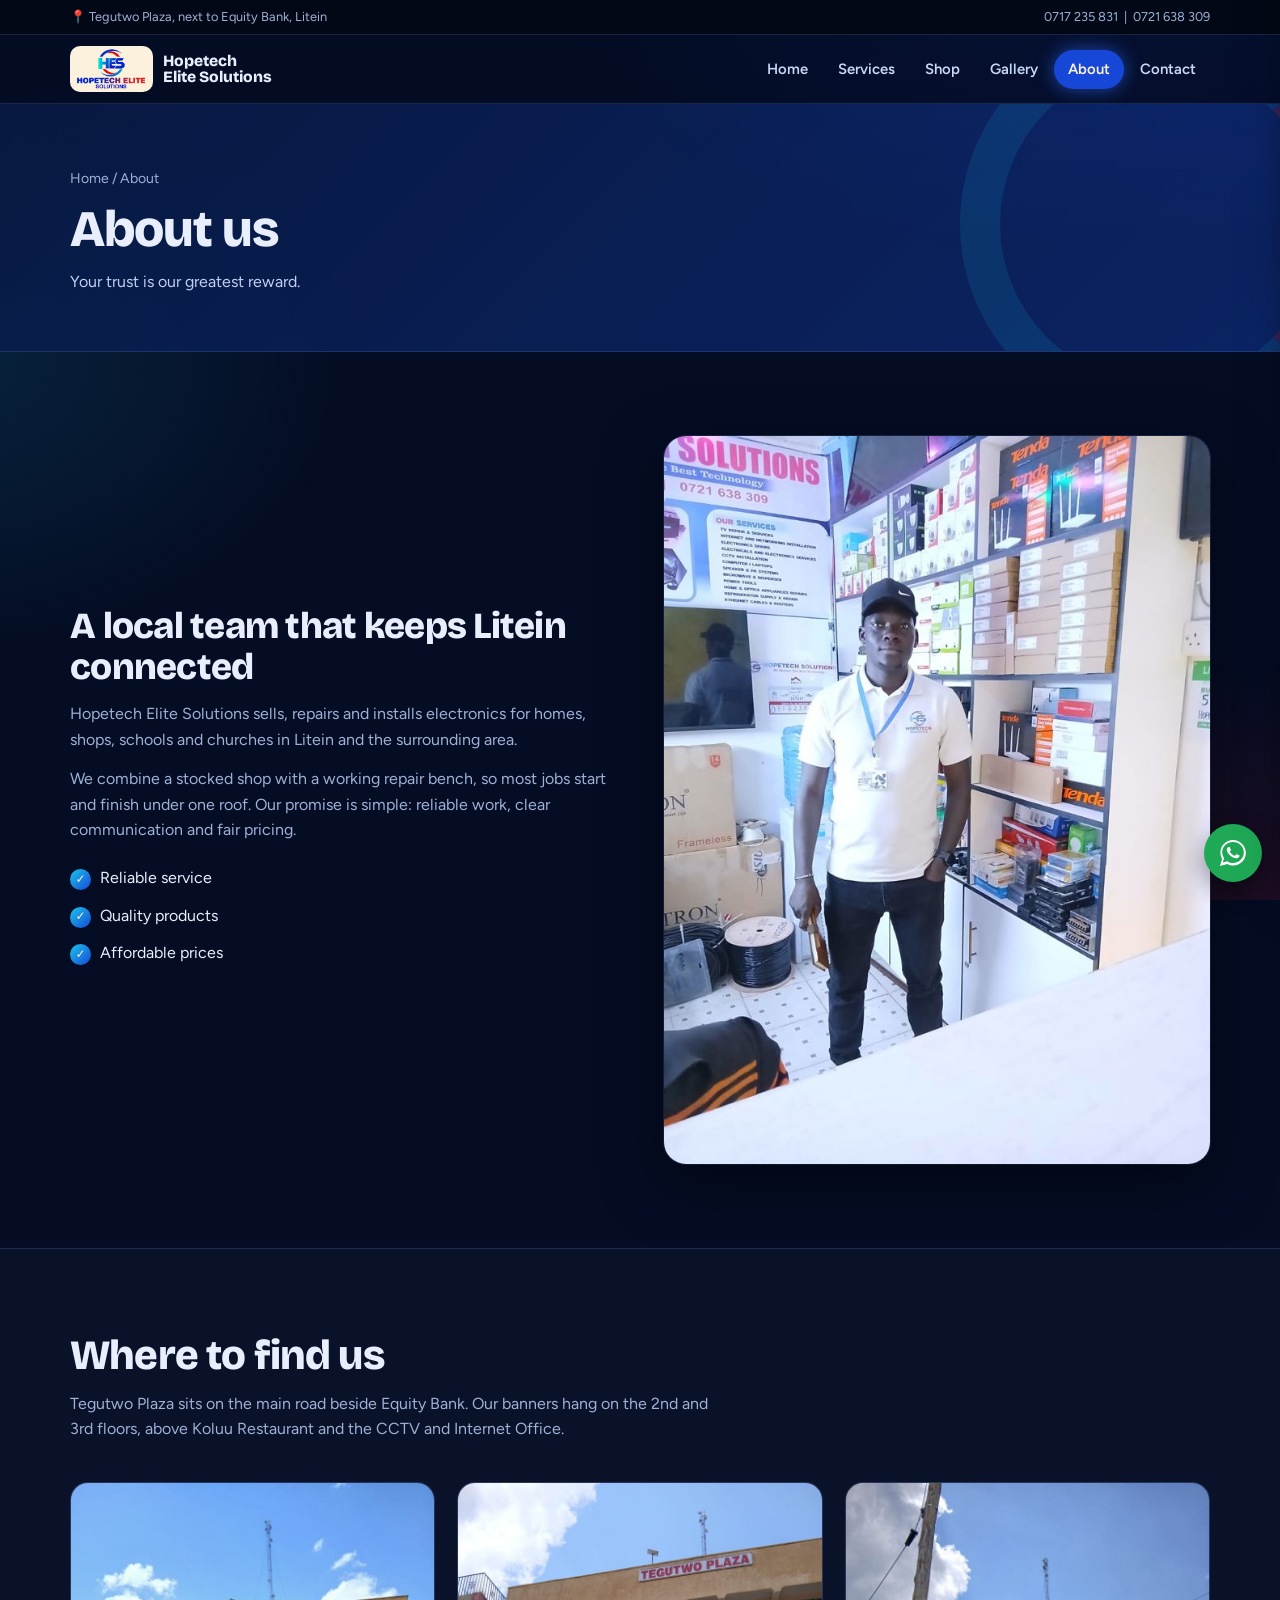
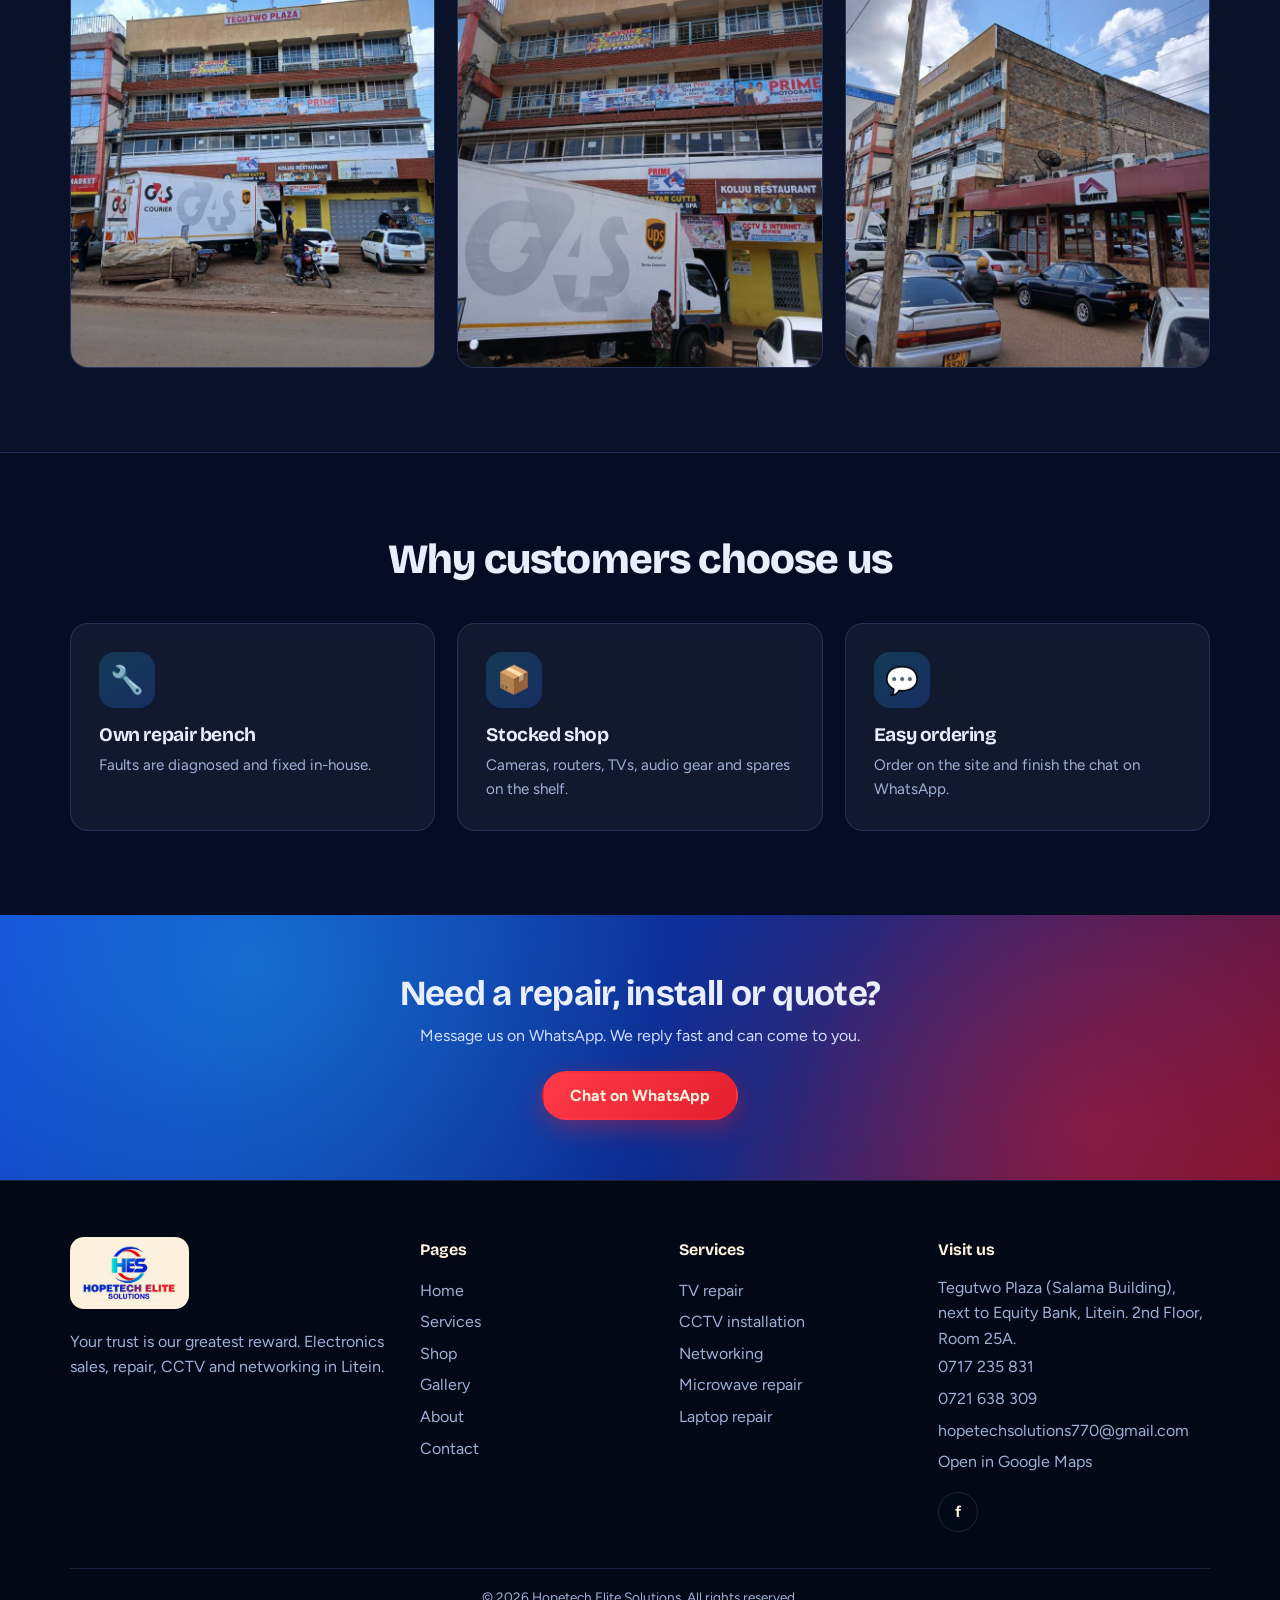
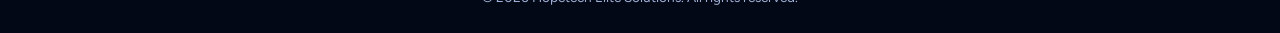
==== commit 2657b988: "Add files via upload" ====
--- a/about.html
+++ b/about.html
@@ -1,7 +1,7 @@
 <!DOCTYPE html><html lang="en"><head><meta charset="UTF-8"><meta name="viewport" content="width=device-width,initial-scale=1">
 <title>About Us | Hopetech Elite Solutions, Litein</title><meta name="description" content="About Hopetech Elite Solutions, a trusted electronics and technical solutions shop in Litein, Kericho County.">
 <link rel="icon" href="img/favicon.png"><link rel="preconnect" href="https://fonts.googleapis.com"><link rel="preconnect" href="https://fonts.gstatic.com" crossorigin>
-<link href="https://fonts.googleapis.com/css2?family=Bricolage+Grotesque:wght@600;800&family=Figtree:wght@400;600;700&display=swap" rel="stylesheet"><link rel="stylesheet" href="style.css?v=3"></head>
+<link href="https://fonts.googleapis.com/css2?family=Bricolage+Grotesque:wght@600;800&family=Figtree:wght@400;600;700&display=swap" rel="stylesheet"><link rel="stylesheet" href="style.css?v=4"></head>
 <body data-page="about">
 <section class="pagehead"><div class="wrap"><div class="crumb"><a href="index.html">Home</a> / About</div><h1>About us</h1><p>Your trust is our greatest reward.</p></div></section>
 <section class="sec"><div class="wrap split"><div><h2>A local team that keeps Litein connected</h2><p>Hopetech Elite Solutions sells, repairs and installs electronics for homes, shops, schools and churches in Litein and the surrounding area.</p><p>We combine a stocked shop with a working repair bench, so most jobs start and finish under one roof. Our promise is simple: reliable work, clear communication and fair pricing.</p><ul class="ticks"><li>Reliable service</li><li>Quality products</li><li>Affordable prices</li></ul></div><img src="img/staff-shop.jpg" alt="Hopetech team member in the shop"></div></section>
@@ -11,4 +11,4 @@
 <div class="card svc"><div class="ico">🔧</div><h3>Own repair bench</h3><p>Faults are diagnosed and fixed in-house.</p></div>
 <div class="card svc"><div class="ico">📦</div><h3>Stocked shop</h3><p>Cameras, routers, TVs, audio gear and spares on the shelf.</p></div>
 <div class="card svc"><div class="ico">💬</div><h3>Easy ordering</h3><p>Order on the site and finish the chat on WhatsApp.</p></div></div></div></section>
-<script src="site.js?v=3"></script></body></html>+<script src="site.js?v=4"></script></body></html>
--- a/style.css
+++ b/style.css
@@ -109,3 +109,13 @@
 
 @media(max-width:600px){.hero p{display:none}.hero h1{margin-bottom:14px}.hero .btn{padding:10px 20px;font-size:.92rem}}
 .scroll{display:none}.chipline{margin-top:16px}@media(max-width:700px){.chipline{display:none}}
+
+/* compact shop grid */
+#prodGrid{grid-template-columns:repeat(auto-fill,minmax(170px,1fr));gap:14px}
+#prodGrid .prod .im{aspect-ratio:1/1}
+#prodGrid .prod .bd{padding:10px 12px 12px}
+#prodGrid .prod .cat{font-size:.7rem}
+#prodGrid .prod h3{font-size:.86rem;margin:2px 0 4px;line-height:1.25;min-height:2.5em}
+#prodGrid .prod .pr{font-size:.76rem;margin-bottom:8px}
+#prodGrid .prod .btn{padding:8px;font-size:.84rem}
+@media(max-width:600px){#prodGrid{grid-template-columns:repeat(2,1fr);gap:10px}#prodGrid .prod h3{font-size:.8rem}}
